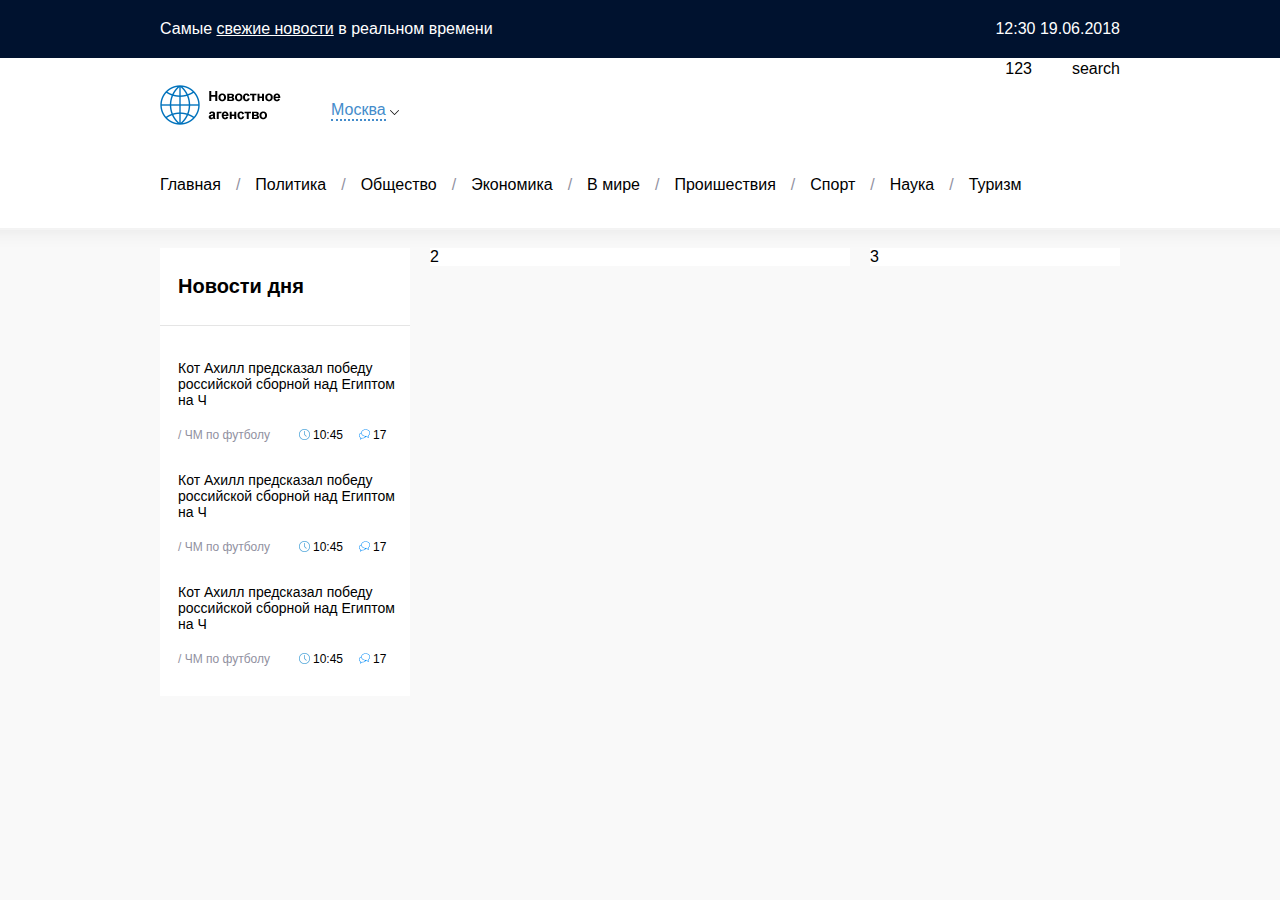
==== tml/final/index.html @ 0a97fa7d "1" ====
<!DOCTYPE html>
<html lang="ru">

<head>
  <meta charset="UTF-8">
  <title>Новости</title>
</head>
<link rel="stylesheet" href="style.css">

<body>
  <header>
    <section id="top-bar">
      <div class="fixed-container">
        Самые <a href="#">свежие новости</a> в реальном времени
        <div id="datetime">
          12:30 19.06.2018
        </div>
      </div>
    </section>
    <section id="header">
      <div class="fixed-container">
        <div id="header-bottom">
          <div id="logo">
            <img src="img/logo.png" alt="logo">
          </div>
          <div id="city">
            <div id="city-text">
              <p>
                Москва
              </p>
            </div>
            <div id="city-arrow">
              <img src="img/down-arrow.png" alt="down" srcset="">
            </div>
          </div>
          <div id="search">
            search
          </div>
          <div id="weather">
            123
          </div>
        </div>
      </div>
    </section>
    <nav id="menu">
      <div class="fixed-container">
        <ul>
          <li><a href="#">Главная</a></li>
          <li><a href="#">Политика</a></li>
          <li><a href="#">Общество</a></li>
          <li><a href="#">Экономика</a></li>
          <li><a href="#">В мире</a></li>
          <li><a href="#">Проишествия</a></li>
          <li><a href="#">Спорт</a></li>
          <li><a href="#">Наука</a></li>
          <li><a href="#">Туризм</a></li>
        </ul>
      </div>
    </nav>
  </header>
  <main id="central-container">
    <div class="fixed-container">
      <section id="column-left">
        <h2>Новости дня</h2>
        <div id="news-item">
          <div id="news-item-text">
            Кот Ахилл предсказал победу российской сборной над Египтом на Ч
          </div>
          <div id="news-item-props">
            <a href="#">/ ЧМ по футболу</a>
            <div class="news-time">10:45</div>
            <div class="news-comments-count">17</div>
          </div>
        </div>
        <div id="news-item">
          <div id="news-item-text">
            Кот Ахилл предсказал победу российской сборной над Египтом на Ч
          </div>
          <div id="news-item-props">
            <a href="#">/ ЧМ по футболу</a>
            <div class="news-time">10:45</div>
            <div class="news-comments-count">17</div>
          </div>
        </div>
        <div id="news-item">
          <div id="news-item-text">
            Кот Ахилл предсказал победу российской сборной над Египтом на Ч
          </div>
          <div id="news-item-props">
            <a href="#">/ ЧМ по футболу</a>
            <div class="news-time">10:45</div>
            <div class="news-comments-count">17</div>
          </div>
        </div>
      </section>
      <section id="column-center">
        2
      </section>
      <section id="column-right">
        3
      </section>
    </div>
  </main>
  <footer id="footer">
  </footer>
</body>

</html>
---- tml/final/style.css ----
html, body {
  margin: 0;
  padding: 0;
  min-width: 1000px;
  font-family: Arial;
  background-color: #f9f9f9;
}

.fixed-container {
  width: 960px;
  margin: 0 auto;
  position: relative;
}

#top-bar {
  background-color: #00122f;
  color: white;
  padding: 20px 0;
  font-size: 16px;
}

#top-bar a {
  color: white;
}

#datetime {
  float: right;
}

#header {
  height: 100px;
  background-color: white;
  /* border: 1px solid black; */
}

#header-bottom {
  height: 80px;
  display: table-cell;
  vertical-align: middle;
  width: 960px;
  /* border: 1px solid black; */
}

#logo {
  margin-top: 25px;
  float: left;
}

#city {
  float: left;
  margin-top: 25px;
  margin-left: 50px;
  color: #448ccb;
}

#city-text {
  display: inline-block;
}

#city-text p {
  border-bottom: 2px dotted;
}

#city-arrow {
  display: inline-block;
}

#search {
  float: right;
}

#weather {
  float: right;
  margin-right: 40px;
}

#menu {
  height: 70px;
  background-color: white;
  /* border: 1px solid black; */
}

#menu ul {
  font-size: 0;
  padding: 18px 0;
  list-style: none;
}

#menu li {
  font-size: 16px;
  display: inline;
}

#menu li+li:before {
  padding: 0 15px;
  content: "/";
  color: #91919f;
}

#menu li a:link, a:visited {
  color: black;
  text-decoration: none;
}

#menu li a:hover {
  color: #91919f;
}

#central-container {
  padding-top: 20px;
  background-color: #f9f9f9;
  background-image: url('img/central-bg-top.png');
  background-repeat: repeat-x;
}

#central-container .fixed-container {
  overflow-y: hidden;
}

#column-left {
  background-color: #FFFFFF;
  width: 250px;
  float: left;
}

#news-item {
  padding-left: 18px;
  margin-bottom: 30px;
  font-size: 14px;
}

#news-item-text {
  margin-bottom: 20px;
}

#news-item-props {
  font-size: 12px;
  position: relative;
}

#news-item-props a {
  color: #91919f;
  text-decoration: none;
}

.news-time {
  position: absolute;
  top: 0;
  left: 120px;
  padding-left: 15px;
  background-image: url('img/icon-time.png');
  background-repeat: no-repeat;
}

.news-comments-count {
  position: absolute;
  top: 0;
  left: 180px;
  padding-left: 15px;
  background-image: url('img/icon-comments.png');
  background-repeat: no-repeat;
}

#column-left h2 {
  font-size: 20px;
  padding: 27px 0 27px 18px;
  margin: 0 0 34px;
  border-bottom: 1px solid #e5e5e5;
}

#column-center {
  background-color: #FFFFFF;
  width: 420px;
  float: left;
  margin-left: 20px;
}

#column-right {
  background-color: #FFFFFF;
  width: 250px;
  float: right;
}





/* #footer {
  background-color: #00122f;
  color:#fff;
  height: 250px;
}

#footer a {
  text-decoration: none;
  color: #fff;
} */
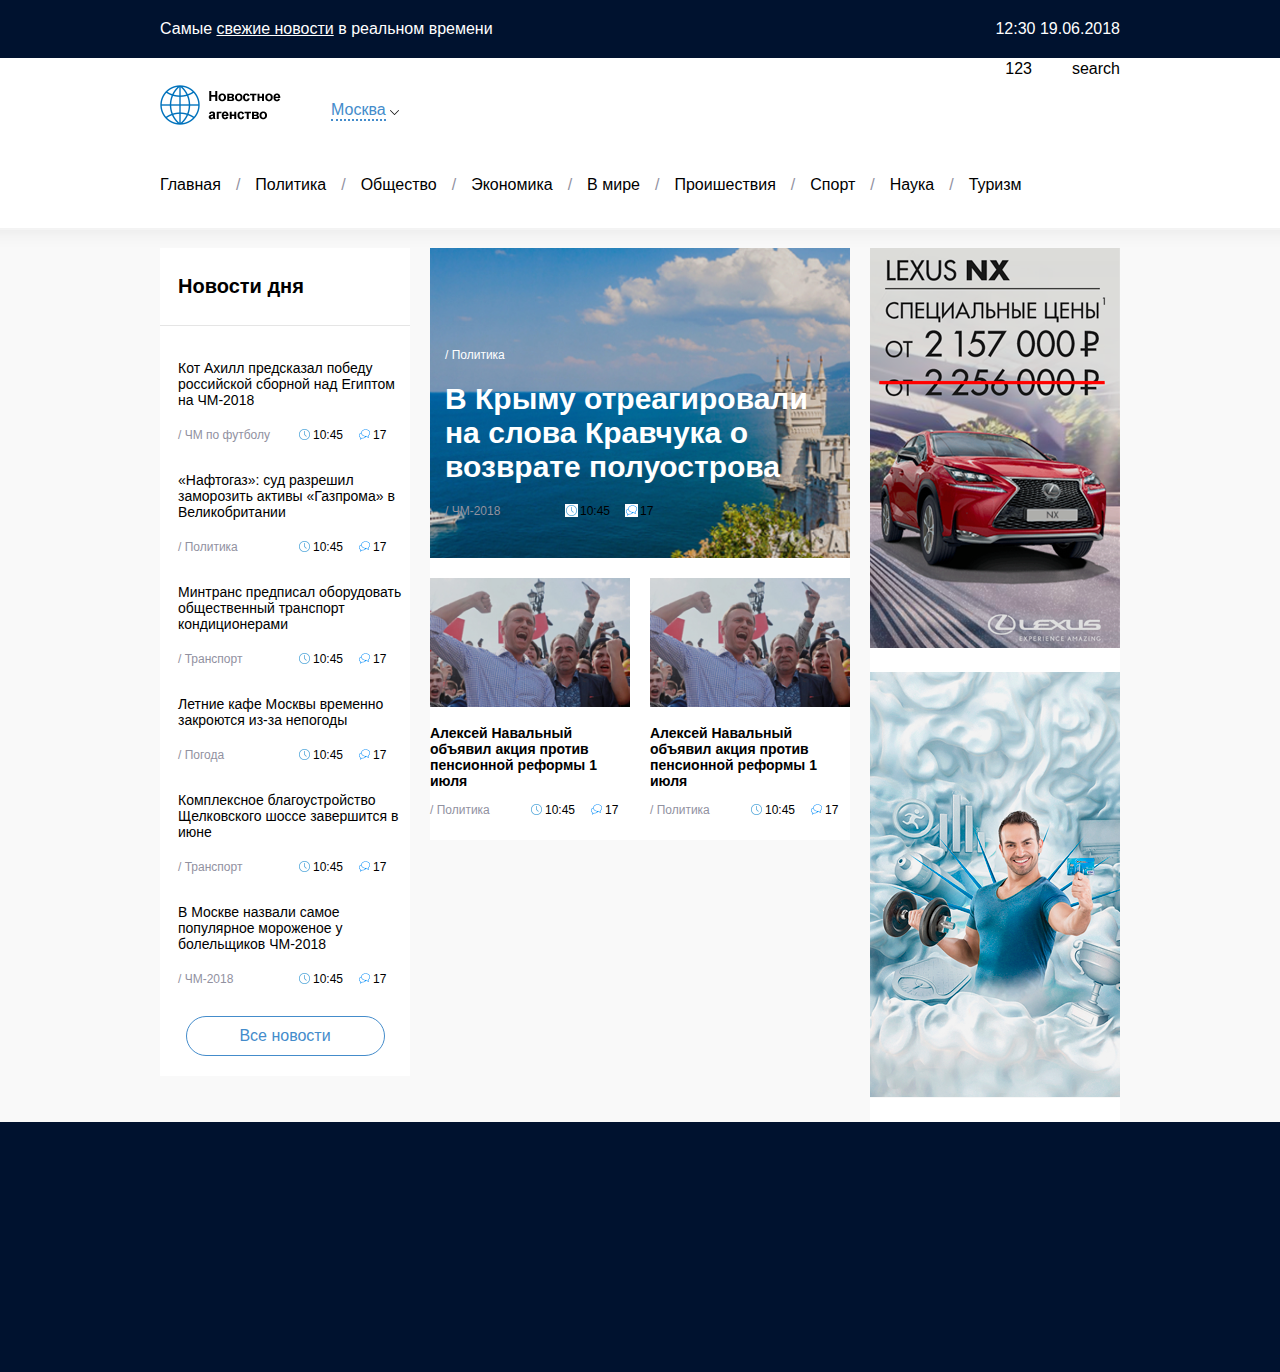
==== commit 4db3b2ee: "1" ====
--- a/tml/final/index.html
+++ b/tml/final/index.html
@@ -4,20 +4,20 @@
 <head>
   <meta charset="UTF-8">
   <title>Новости</title>
+  <link rel="stylesheet" href="style.css">
 </head>
-<link rel="stylesheet" href="style.css">
 
 <body>
   <header>
-    <section id="top-bar">
+    <div id="top-bar">
       <div class="fixed-container">
         Самые <a href="#">свежие новости</a> в реальном времени
         <div id="datetime">
           12:30 19.06.2018
         </div>
       </div>
-    </section>
-    <section id="header">
+    </div>
+    <div id="header">
       <div class="fixed-container">
         <div id="header-bottom">
           <div id="logo">
@@ -30,7 +30,7 @@
               </p>
             </div>
             <div id="city-arrow">
-              <img src="img/down-arrow.png" alt="down" srcset="">
+              <img src="img/down-arrow.png" alt="down">
             </div>
           </div>
           <div id="search">
@@ -41,7 +41,7 @@
           </div>
         </div>
       </div>
-    </section>
+    </div>
     <nav id="menu">
       <div class="fixed-container">
         <ul>
@@ -62,9 +62,9 @@
     <div class="fixed-container">
       <section id="column-left">
         <h2>Новости дня</h2>
-        <div id="news-item">
+        <div class="news-item">
           <div id="news-item-text">
-            Кот Ахилл предсказал победу российской сборной над Египтом на Ч
+            Кот Ахилл предсказал победу российской сборной над Египтом на ЧМ-2018
           </div>
           <div id="news-item-props">
             <a href="#">/ ЧМ по футболу</a>
@@ -72,36 +72,120 @@
             <div class="news-comments-count">17</div>
           </div>
         </div>
-        <div id="news-item">
+        <div class="news-item">
           <div id="news-item-text">
-            Кот Ахилл предсказал победу российской сборной над Египтом на Ч
+            «Нафтогаз»: суд разрешил заморозить активы «Газпрома» в Великобритании
           </div>
           <div id="news-item-props">
-            <a href="#">/ ЧМ по футболу</a>
+            <a href="#">/ Политика</a>
             <div class="news-time">10:45</div>
             <div class="news-comments-count">17</div>
           </div>
         </div>
-        <div id="news-item">
+        <div class="news-item">
           <div id="news-item-text">
-            Кот Ахилл предсказал победу российской сборной над Египтом на Ч
+            Минтранс предписал оборудовать общественный транспорт кондиционерами
           </div>
           <div id="news-item-props">
-            <a href="#">/ ЧМ по футболу</a>
+            <a href="#">/ Транспорт</a>
             <div class="news-time">10:45</div>
             <div class="news-comments-count">17</div>
           </div>
         </div>
+        <div class="news-item">
+          <div id="news-item-text">
+            Летние кафе Москвы временно закроются из-за непогоды
+          </div>
+          <div id="news-item-props">
+            <a href="#">/ Погода</a>
+            <div class="news-time">10:45</div>
+            <div class="news-comments-count">17</div>
+          </div>
+        </div>
+        <div class="news-item">
+          <div id="news-item-text">
+            Комплексное благоустройство Щелковского шоссе завершится в июне
+          </div>
+          <div id="news-item-props">
+            <a href="#">/ Транспорт</a>
+            <div class="news-time">10:45</div>
+            <div class="news-comments-count">17</div>
+          </div>
+        </div>
+        <div class="news-item">
+          <div id="news-item-text">
+            В Москве назвали самое популярное мороженое у болельщиков ЧМ-2018
+          </div>
+          <div id="news-item-props">
+            <a href="#">/ ЧМ-2018</a>
+            <div class="news-time">10:45</div>
+            <div class="news-comments-count">17</div>
+          </div>
+        </div>
+        <div class="all-new">
+          <p>Все новости</p>
+        </div>
       </section>
       <section id="column-center">
-        2
-      </section>
-      <section id="column-right">
-        3
-      </section>
+        <div class="center-top">
+          <p>/ Политика</p>
+          <h1>В Крыму отреагировали на слова Кравчука о возврате полуострова</h1>
+          <div id="news-item-props" class="center-top-bot">
+            <a href="#">/ ЧМ-2018</a>
+            <div class="news-time">10:45</div>
+            <div class="news-comments-count">17</div>
+          </div>
+        </div>
+        <div class="center-mid">
+          <div class="center-mid-left">
+            <img src="img/Layer2.jpg" alt="">
+            <p><strong>Алексей Навальный объявил акция против пенсионной реформы 1 июля</strong></p>
+            <div id="news-item-props">
+              <a href="#">/ Политика</a>
+              <div class="center-mid-news-time">10:45</div>
+              <div class="center-mid-comments-count">17</div>
+            </div>
+          </div>
+          <div class="center-mid-right">
+            <img src="img/Layer2.jpg" alt="">
+            <p><strong>Алексей Навальный объявил акция против пенсионной реформы 1 июля</strong></p>
+            <div id="news-item-props">
+              <a href="#">/ Политика</a>
+              <div class="center-mid-news-time">10:45</div>
+              <div class="center-mid-comments-count">17</div>
+            </div>
+          </div>
+        </div>
+        <!-- <div class="center-mid-bot">
+          <div class="center-mid-left">
+            <img src="img/Layer2.jpg" alt="">
+            <p><strong>Алексей Навальный объявил акция против пенсионной реформы 1 июля</strong></p>
+            <div id="news-item-props">
+              <a href="#">/ Политика</a>
+              <div class="center-mid-news-time">10:45</div>
+              <div class="center-mid-comments-count">17</div>
+            </div>
+          </div>
+          <div class="center-mid-right">
+            <img src="img/Layer2.jpg" alt="">
+            <p><strong>Алексей Навальный объявил акция против пенсионной реформы 1 июля</strong></p>
+            <div id="news-item-props">
+              <a href="#">/ Политика</a>
+              <div class="center-mid-news-time">10:45</div>
+              <div class="center-mid-comments-count">17</div>
+            </div>
+          </div> --> 
+    </section>
+    <section id="column-right">
+      <img src="img/banner-1.png">
+      <img src="img/banner-2.png">
+    </section>
     </div>
   </main>
-  <footer id="footer">
+  <footer id="footer-t">
+    <div id="footer-main">
+
+    </div>
   </footer>
 </body>
 
--- a/tml/final/style.css
+++ b/tml/final/style.css
@@ -1,4 +1,5 @@
-html, body {
+html,
+body {
   margin: 0;
   padding: 0;
   min-width: 1000px;
@@ -97,7 +98,8 @@
   color: #91919f;
 }
 
-#menu li a:link, a:visited {
+#menu li a:link,
+a:visited {
   color: black;
   text-decoration: none;
 }
@@ -118,12 +120,12 @@
 }
 
 #column-left {
-  background-color: #FFFFFF;
+  background-color: white;
   width: 250px;
   float: left;
 }
 
-#news-item {
+.news-item {
   padding-left: 18px;
   margin-bottom: 30px;
   font-size: 14px;
@@ -159,6 +161,18 @@
   padding-left: 15px;
   background-image: url('img/icon-comments.png');
   background-repeat: no-repeat;
+}
+
+.all-new p {
+  color: #448ccb;
+  border: 1px solid #448ccb;
+  border-radius: 50px;
+  width: 177px;
+  text-align: center;
+  padding: 10px;
+  margin-left: auto;
+  margin-right: auto;
+  margin-bottom: 20px;
 }
 
 #column-left h2 {
@@ -169,29 +183,119 @@
 }
 
 #column-center {
-  background-color: #FFFFFF;
+  background-color: white;
   width: 420px;
   float: left;
   margin-left: 20px;
 }
 
+.center-top {
+  background-image: url('img/Layer1.jpg');
+  background-size: cover;
+  padding-left: 15px;
+}
+
+.center-top p {
+  font-size: 12px;
+  color: white;
+  padding-top: 100px;
+  margin: 0;
+}
+
+.center-top h1 {
+  font-size: 30px;
+  font-weight: 700;
+  color: white;
+}
+
+.center-top-bot {
+  padding-bottom: 40px;
+}
+
+.center-mid {
+  margin-top: 20px;
+  height: 262px;
+}
+
+.center-mid p {
+  font-size: 14px;
+  font-weight: 700;
+}
+
+.center-mid-left {
+  float: left;
+  width: 200px;
+}
+
+.center-mid-left img {
+  width: 200px;
+}
+
+.center-mid-right {
+  float: left;
+  width: 200px;
+  margin-left: 15px;
+}
+
+.center-mid-right img {
+  width: 200px;
+}
+
+.center-mid-bot {
+  padding-bottom: 40px;
+}
+
+.center-mid-news-time {
+  position: absolute;
+  top: 0;
+  left: 100px;
+  padding-left: 15px;
+  background-image: url(img/icon-time.png);
+  background-repeat: no-repeat;
+}
+
+.center-mid-comments-count {
+  position: absolute;
+  top: 0;
+  left: 160px;
+  padding-left: 15px;
+  background-image: url(img/icon-comments.png);
+  background-repeat: no-repeat;
+}
+
+.center-mid-right {
+  float: left;
+  width: 200px;
+  margin-left: 20px;
+}
+
+
+
 #column-right {
-  background-color: #FFFFFF;
+  background-color: white;
   width: 250px;
   float: right;
 }
 
-
-
-
-
-/* #footer {
+#column-right img {
+  margin-bottom: 20px;
+}
+
+
+#footer-t {
   background-color: #00122f;
-  color:#fff;
+  color: #fff;
   height: 250px;
 }
 
 #footer a {
   text-decoration: none;
   color: #fff;
-} */+}
+
+#footer-main {
+  width: 960px;
+  margin: 0 auto;
+  padding-top: 40px;
+  position: relative;
+}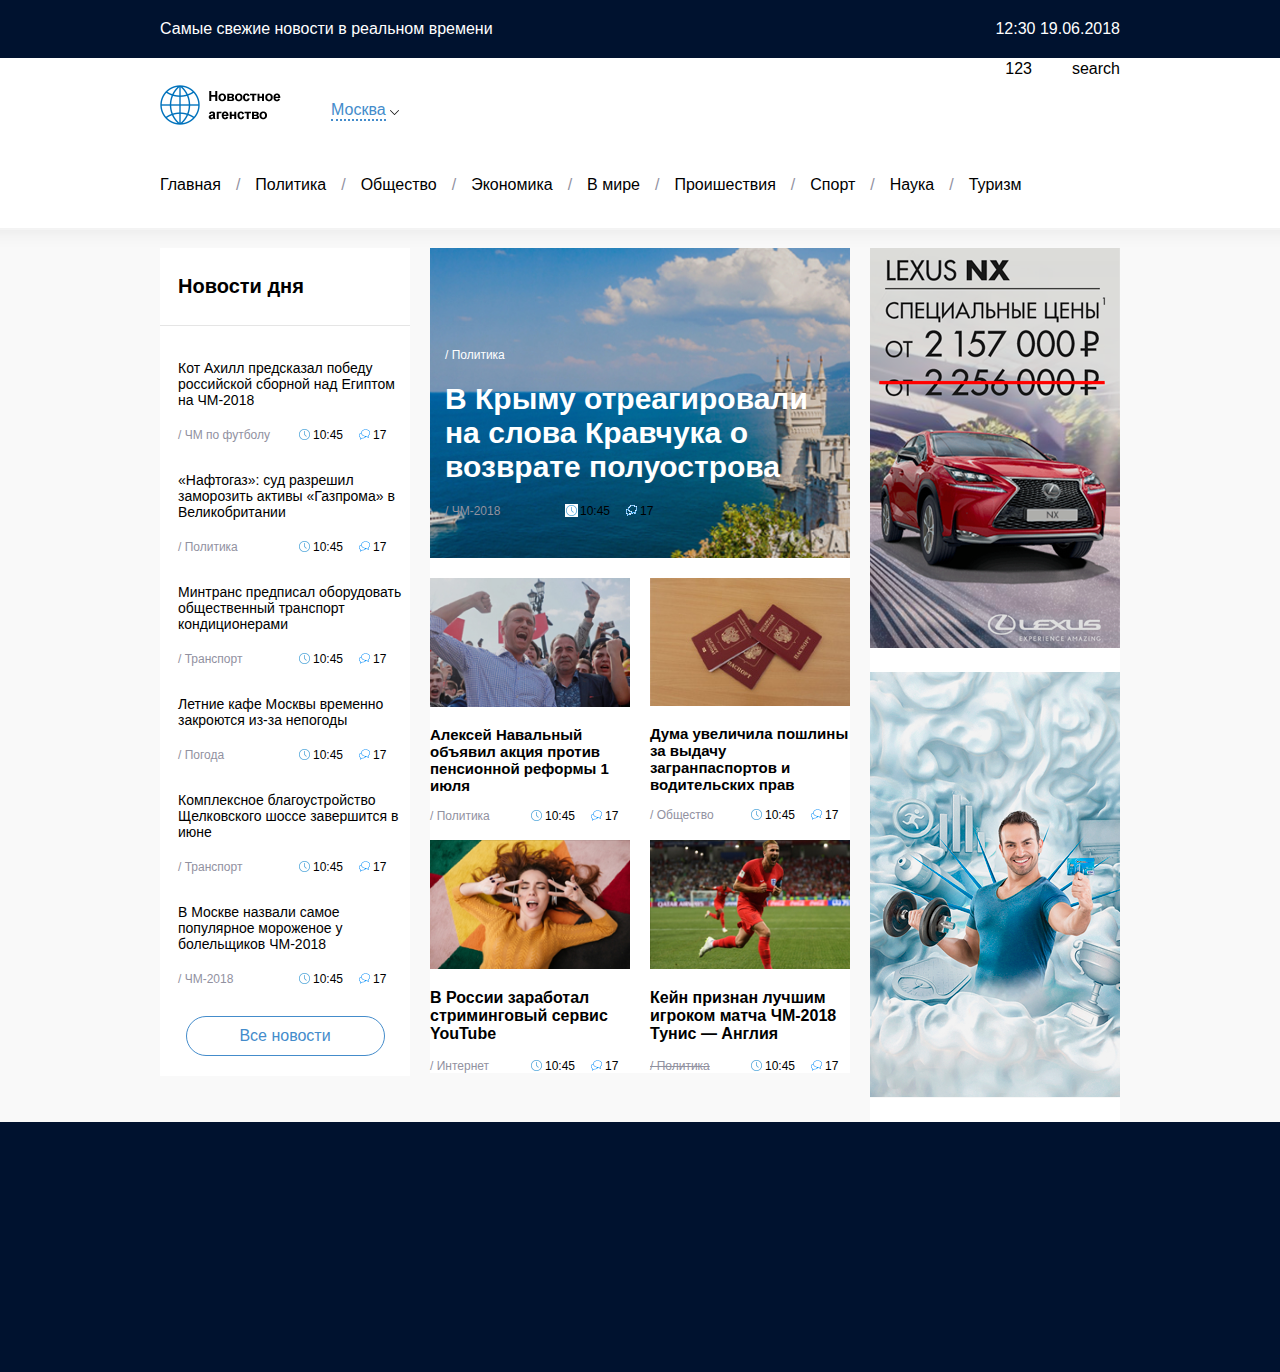
==== commit 92522e4b: "1" ====
--- a/tml/final/index.html
+++ b/tml/final/index.html
@@ -9,34 +9,34 @@
 
 <body>
   <header>
-    <div id="top-bar">
+    <div class="top-bar">
       <div class="fixed-container">
         Самые <a href="#">свежие новости</a> в реальном времени
-        <div id="datetime">
+        <div class="datetime">
           12:30 19.06.2018
         </div>
       </div>
     </div>
-    <div id="header">
+    <div class="header">
       <div class="fixed-container">
-        <div id="header-bottom">
-          <div id="logo">
+        <div class="header-bottom">
+          <div class="logo">
             <img src="img/logo.png" alt="logo">
           </div>
-          <div id="city">
-            <div id="city-text">
+          <div class="city">
+            <div class="city-text">
               <p>
                 Москва
               </p>
             </div>
-            <div id="city-arrow">
+            <div class="city-arrow">
               <img src="img/down-arrow.png" alt="down">
             </div>
           </div>
-          <div id="search">
+          <div class="search">
             search
           </div>
-          <div id="weather">
+          <div class="weather">
             123
           </div>
         </div>
@@ -147,39 +147,39 @@
             </div>
           </div>
           <div class="center-mid-right">
-            <img src="img/Layer2.jpg" alt="">
-            <p><strong>Алексей Навальный объявил акция против пенсионной реформы 1 июля</strong></p>
+            <img src="img/Layer3-1.jpg" alt="">
+            <p><strong>Дума увеличила пошлины за выдачу загранпаспортов и водительских прав</strong></p>
             <div id="news-item-props">
-              <a href="#">/ Политика</a>
+              <a href="#">/ Общество</a>
               <div class="center-mid-news-time">10:45</div>
               <div class="center-mid-comments-count">17</div>
             </div>
           </div>
         </div>
-        <!-- <div class="center-mid-bot">
+        <div class="center-mid-bot">
           <div class="center-mid-left">
-            <img src="img/Layer2.jpg" alt="">
-            <p><strong>Алексей Навальный объявил акция против пенсионной реформы 1 июля</strong></p>
+            <img src="img/Layer4.jpg" alt="">
+            <p><strong>В России заработал стриминговый сервис YouTube</strong></p>
             <div id="news-item-props">
-              <a href="#">/ Политика</a>
+              <a href="#">/ Интернет</a>
               <div class="center-mid-news-time">10:45</div>
               <div class="center-mid-comments-count">17</div>
             </div>
           </div>
           <div class="center-mid-right">
-            <img src="img/Layer2.jpg" alt="">
-            <p><strong>Алексей Навальный объявил акция против пенсионной реформы 1 июля</strong></p>
+            <img src="img/Layer5.jpg" alt="">
+            <p><strong>Кейн признан лучшим игроком матча ЧМ-2018 Тунис — Англия</strong></p>
             <div id="news-item-props">
-              <a href="#">/ Политика</a>
+              <a href="#"><s>/ Политика</s></a>
               <div class="center-mid-news-time">10:45</div>
               <div class="center-mid-comments-count">17</div>
             </div>
-          </div> --> 
-    </section>
-    <section id="column-right">
-      <img src="img/banner-1.png">
-      <img src="img/banner-2.png">
-    </section>
+          </div>
+      </section>
+      <section id="column-right">
+        <img src="img/banner-1.png">
+        <img src="img/banner-2.png">
+      </section>
     </div>
   </main>
   <footer id="footer-t">
--- a/tml/final/style.css
+++ b/tml/final/style.css
@@ -13,28 +13,29 @@
   position: relative;
 }
 
-#top-bar {
+.top-bar {
   background-color: #00122f;
   color: white;
   padding: 20px 0;
   font-size: 16px;
 }
 
-#top-bar a {
+.top-bar a {
+  text-decoration: none;
   color: white;
 }
 
-#datetime {
+.datetime {
   float: right;
 }
 
-#header {
+.header {
   height: 100px;
   background-color: white;
   /* border: 1px solid black; */
 }
 
-#header-bottom {
+.header-bottom {
   height: 80px;
   display: table-cell;
   vertical-align: middle;
@@ -42,35 +43,35 @@
   /* border: 1px solid black; */
 }
 
-#logo {
+.logo {
   margin-top: 25px;
   float: left;
 }
 
-#city {
+.city {
   float: left;
   margin-top: 25px;
   margin-left: 50px;
   color: #448ccb;
 }
 
-#city-text {
+.city-text {
   display: inline-block;
 }
 
-#city-text p {
+.city-text p {
   border-bottom: 2px dotted;
 }
 
-#city-arrow {
+.city-arrow {
   display: inline-block;
 }
 
-#search {
+.search {
   float: right;
 }
 
-#weather {
+.weather {
   float: right;
   margin-right: 40px;
 }
@@ -159,7 +160,7 @@
   top: 0;
   left: 180px;
   padding-left: 15px;
-  background-image: url('img/icon-comments.png');
+  background-image: url('img/icon-comments2.png');
   background-repeat: no-repeat;
 }
 
@@ -218,7 +219,7 @@
 }
 
 .center-mid p {
-  font-size: 14px;
+  font-size: 15px;
   font-weight: 700;
 }
 
@@ -259,7 +260,7 @@
   top: 0;
   left: 160px;
   padding-left: 15px;
-  background-image: url(img/icon-comments.png);
+  background-image: url(img/icon-comments2.png);
   background-repeat: no-repeat;
 }
 
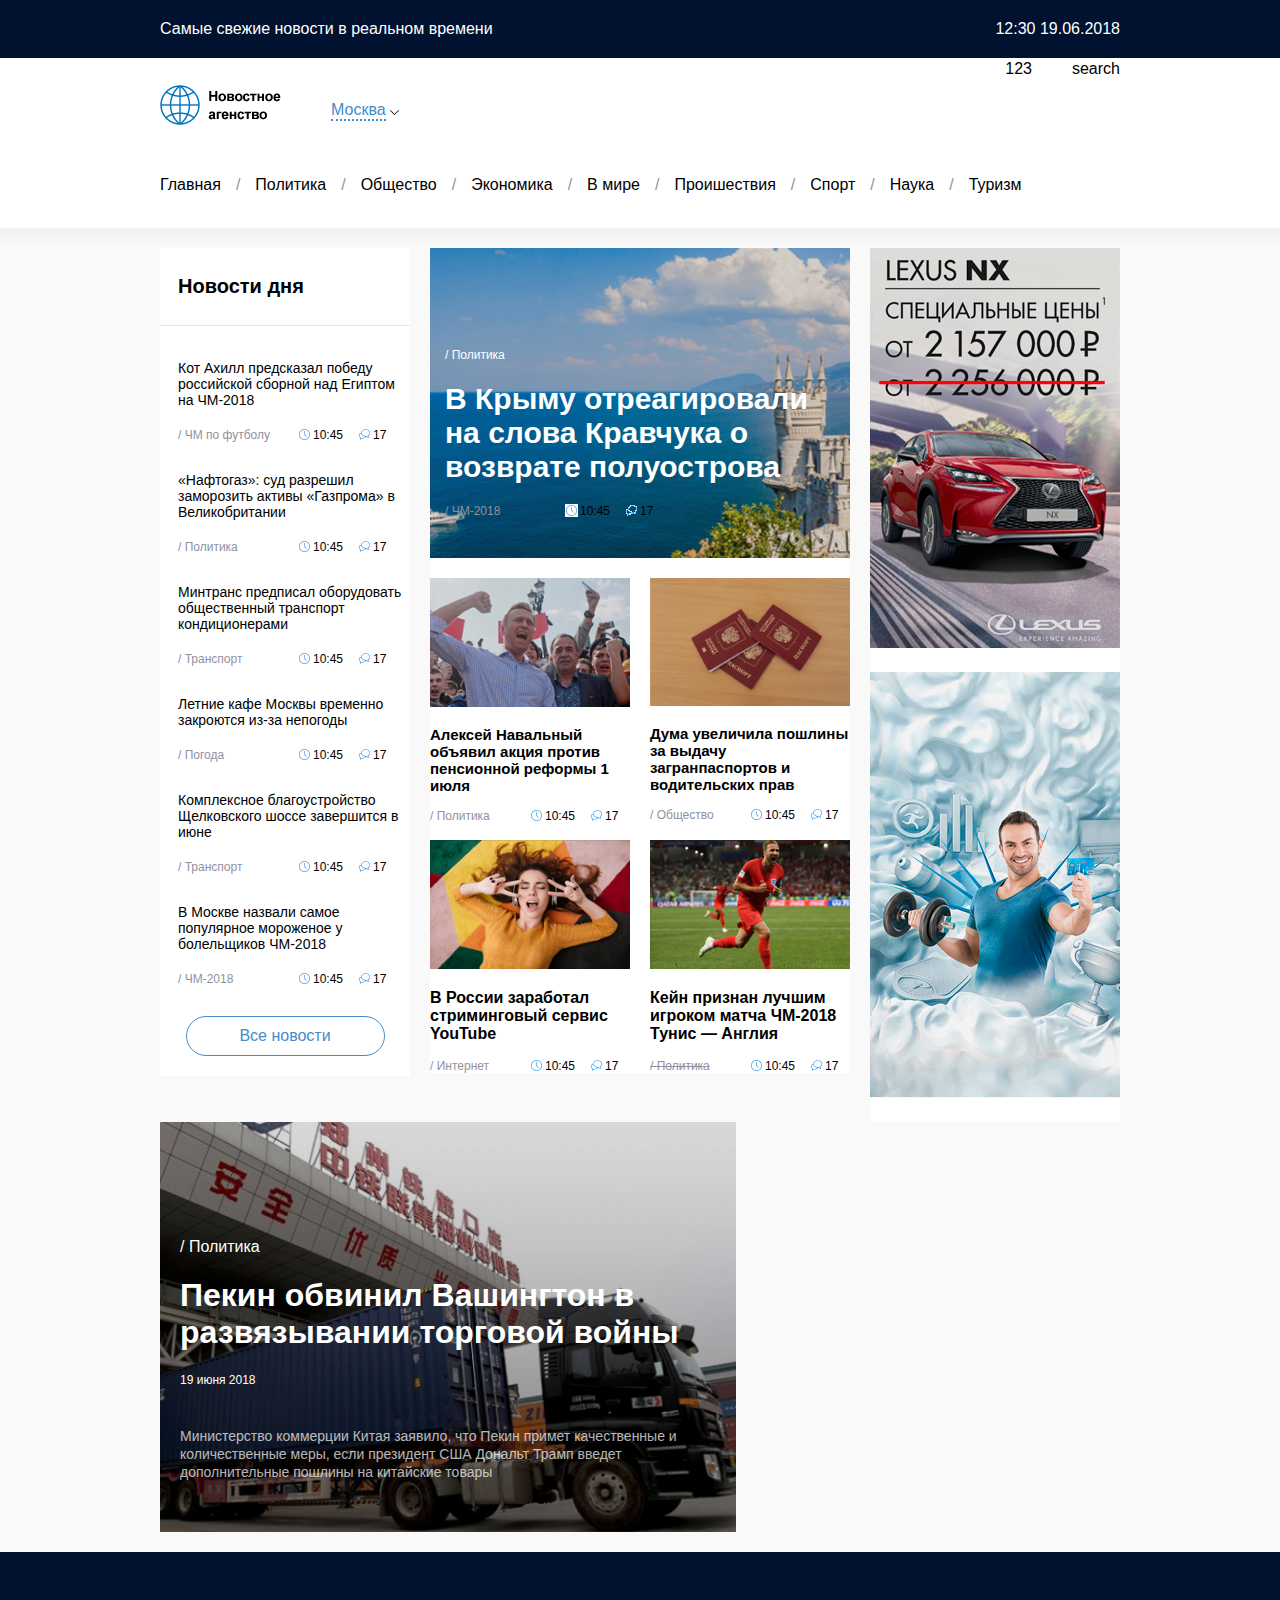
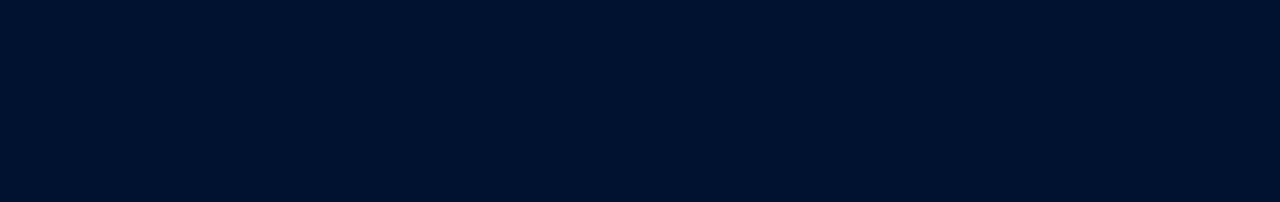
==== commit 5299daa5: "1" ====
--- a/tml/final/index.html
+++ b/tml/final/index.html
@@ -181,6 +181,23 @@
         <img src="img/banner-2.png">
       </section>
     </div>
+    <div class="fixed-container">
+      <section class="row-column">
+        <div class="row-column-left">
+          <div class="row-column-left-footer">
+            <p>/ Политика</p>
+            <h1>Пекин обвинил Вашингтон в развязывании торговой войны</h1>
+            <div id="news-item-props" class="center-top-bot">
+              19 июня 2018
+            </div>
+            <small>Министерство коммерции Китая заявило, что Пекин примет качественные и количественные меры, если
+              президент США Дональт Трамп введет дополнительные пошлины на китайские товары
+            </small>
+          </div>
+          <div class="row-column-right">
+          </div>
+      </section>
+    </div>
   </main>
   <footer id="footer-t">
     <div id="footer-main">
--- a/tml/final/style.css
+++ b/tml/final/style.css
@@ -282,6 +282,41 @@
   margin-bottom: 20px;
 }
 
+.row-column {
+  height: 410px;
+  margin-bottom: 20px;
+}
+
+.row-column-left {
+   background-image: url(img/car.jpg);
+   background-size: cover;
+   width: 60%;
+   float: left;
+   height: 410px;
+}
+
+.row-column-left-footer {
+   padding-left: 20px;
+   padding-right: 10px;
+   color: white;
+}
+
+.row-column-left-footer p {
+  padding-top: 100px;
+}
+
+.row-column-left-footer small {
+  font-size: 14px;
+  padding-bottom: 50px;
+  opacity: 0.7;
+}
+
+
+.row-column-right {
+   padding-left: 20px;
+   padding-right: 10px;
+   color: white;
+}
 
 #footer-t {
   background-color: #00122f;
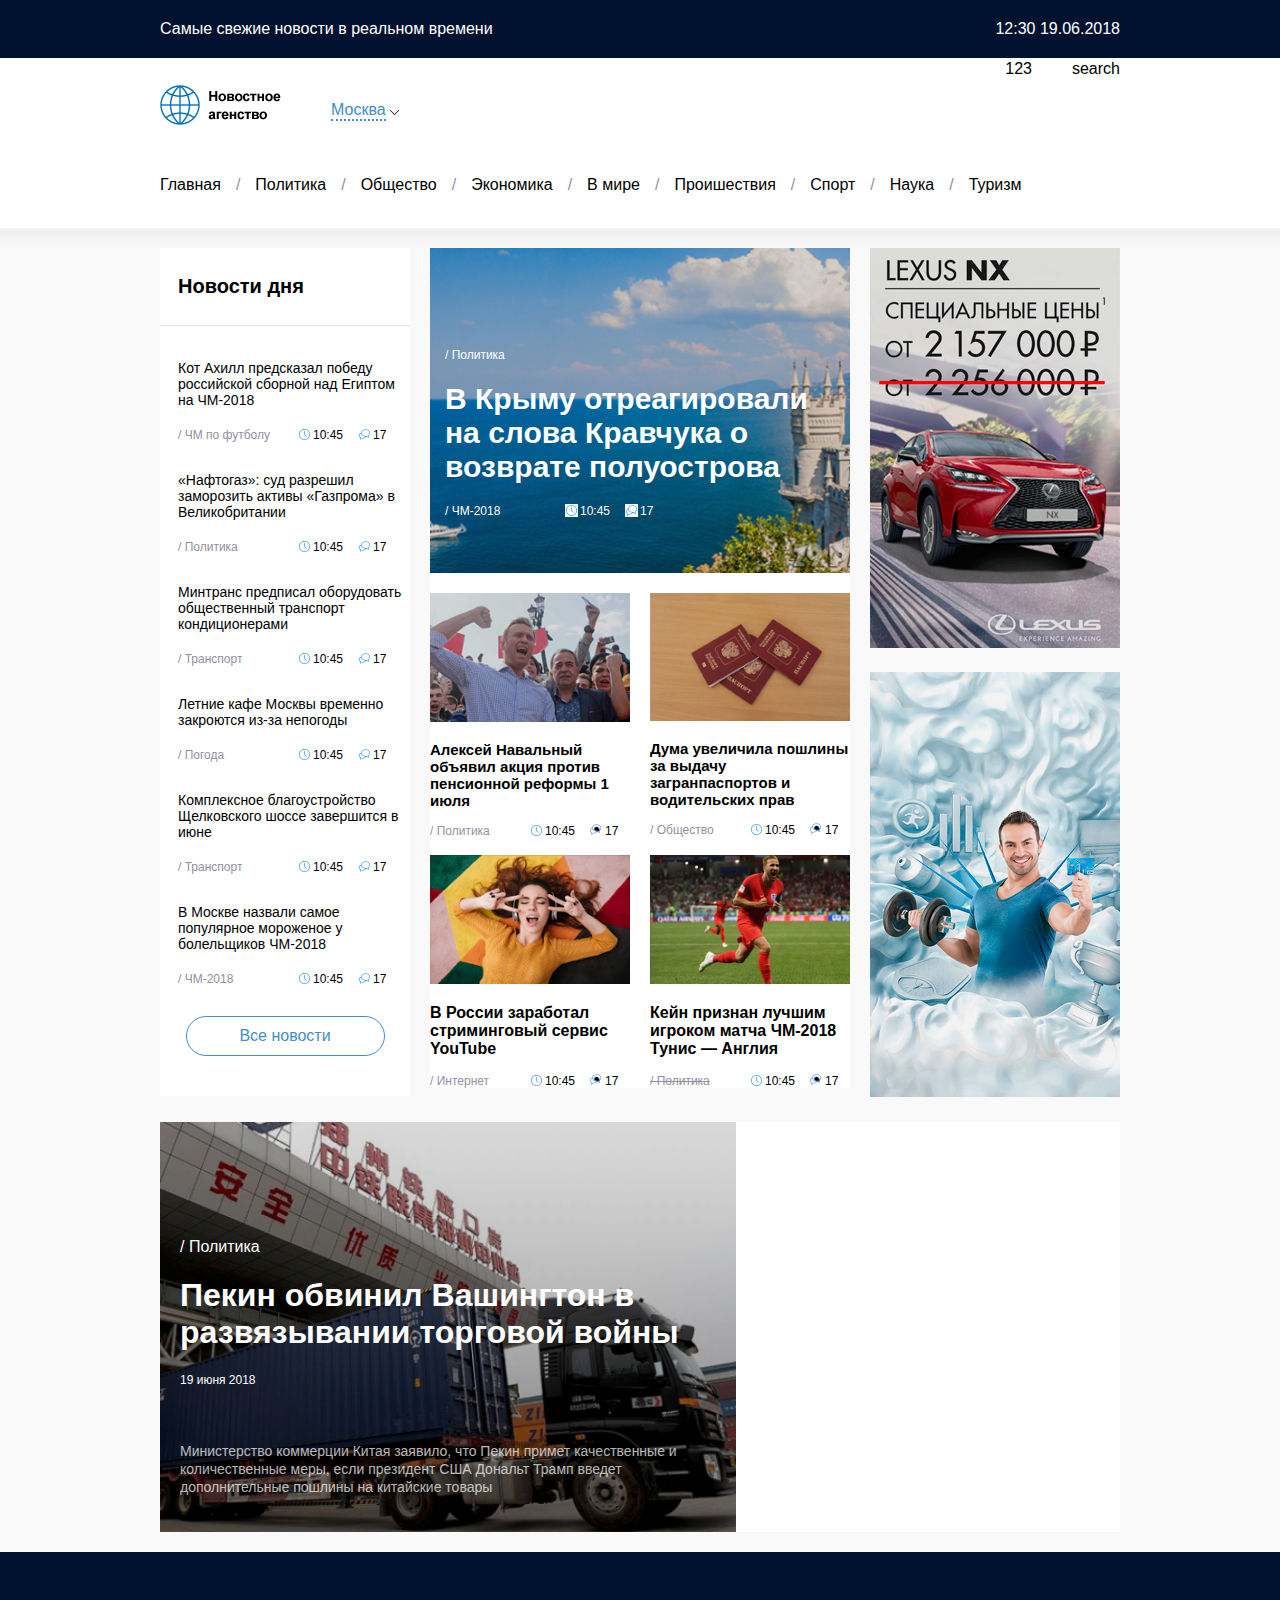
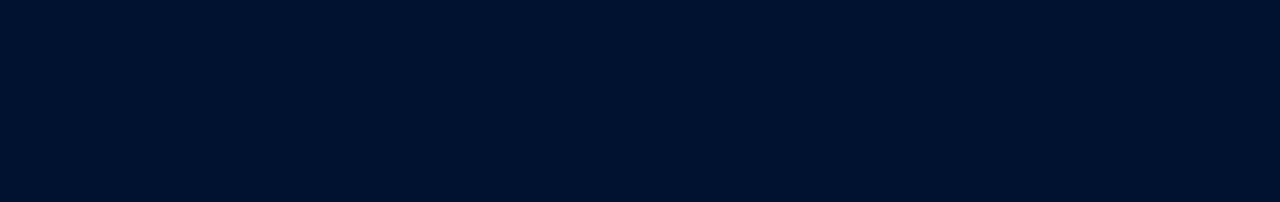
==== commit 41ba0495: "1" ====
--- a/tml/final/index.html
+++ b/tml/final/index.html
@@ -123,7 +123,9 @@
           </div>
         </div>
         <div class="all-new">
-          <p>Все новости</p>
+          <a href="#">
+            <p>Все новости</p>
+          </a>
         </div>
       </section>
       <section id="column-center">
@@ -131,9 +133,9 @@
           <p>/ Политика</p>
           <h1>В Крыму отреагировали на слова Кравчука о возврате полуострова</h1>
           <div id="news-item-props" class="center-top-bot">
-            <a href="#">/ ЧМ-2018</a>
-            <div class="news-time">10:45</div>
-            <div class="news-comments-count">17</div>
+            <a href="#" style="color: white">/ ЧМ-2018</a>
+            <div class="news-time" style="color: white">10:45</div>
+            <div class="news-comments-count" style="color: white">17</div>
           </div>
         </div>
         <div class="center-mid">
@@ -176,7 +178,7 @@
             </div>
           </div>
       </section>
-      <section id="column-right">
+      <section class="column-right">
         <img src="img/banner-1.png">
         <img src="img/banner-2.png">
       </section>
@@ -194,9 +196,12 @@
               президент США Дональт Трамп введет дополнительные пошлины на китайские товары
             </small>
           </div>
-          <div class="row-column-right">
-          </div>
-      </section>
+        </div>
+        <div class="row-column-right">
+
+        </div>
+      </section>
+
     </div>
   </main>
   <footer id="footer-t">
--- a/tml/final/style.css
+++ b/tml/final/style.css
@@ -146,6 +146,10 @@
   text-decoration: none;
 }
 
+#all-white {
+  color: white;
+}
+
 .news-time {
   position: absolute;
   top: 0;
@@ -160,8 +164,12 @@
   top: 0;
   left: 180px;
   padding-left: 15px;
-  background-image: url('img/icon-comments2.png');
+  background-image: url('img/icon-comments.png');
   background-repeat: no-repeat;
+}
+
+.all-new a {
+  text-decoration: none;
 }
 
 .all-new p {
@@ -173,7 +181,7 @@
   padding: 10px;
   margin-left: auto;
   margin-right: auto;
-  margin-bottom: 20px;
+  margin-bottom: 40px;
 }
 
 #column-left h2 {
@@ -210,7 +218,7 @@
 }
 
 .center-top-bot {
-  padding-bottom: 40px;
+  padding-bottom: 55px;
 }
 
 .center-mid {
@@ -272,13 +280,12 @@
 
 
 
-#column-right {
-  background-color: white;
+.column-right {
   width: 250px;
   float: right;
 }
 
-#column-right img {
+.column-right img {
   margin-bottom: 20px;
 }
 
@@ -288,17 +295,17 @@
 }
 
 .row-column-left {
-   background-image: url(img/car.jpg);
-   background-size: cover;
-   width: 60%;
-   float: left;
-   height: 410px;
+  background-image: url(img/car.jpg);
+  background-size: cover;
+  width: 60%;
+  float: left;
+  height: 410px;
 }
 
 .row-column-left-footer {
-   padding-left: 20px;
-   padding-right: 10px;
-   color: white;
+  padding-left: 20px;
+  padding-right: 10px;
+  color: white;
 }
 
 .row-column-left-footer p {
@@ -311,11 +318,11 @@
   opacity: 0.7;
 }
 
-
 .row-column-right {
-   padding-left: 20px;
-   padding-right: 10px;
-   color: white;
+  width: 40%;
+  float: left;
+  background: white;
+  height: 410px;
 }
 
 #footer-t {
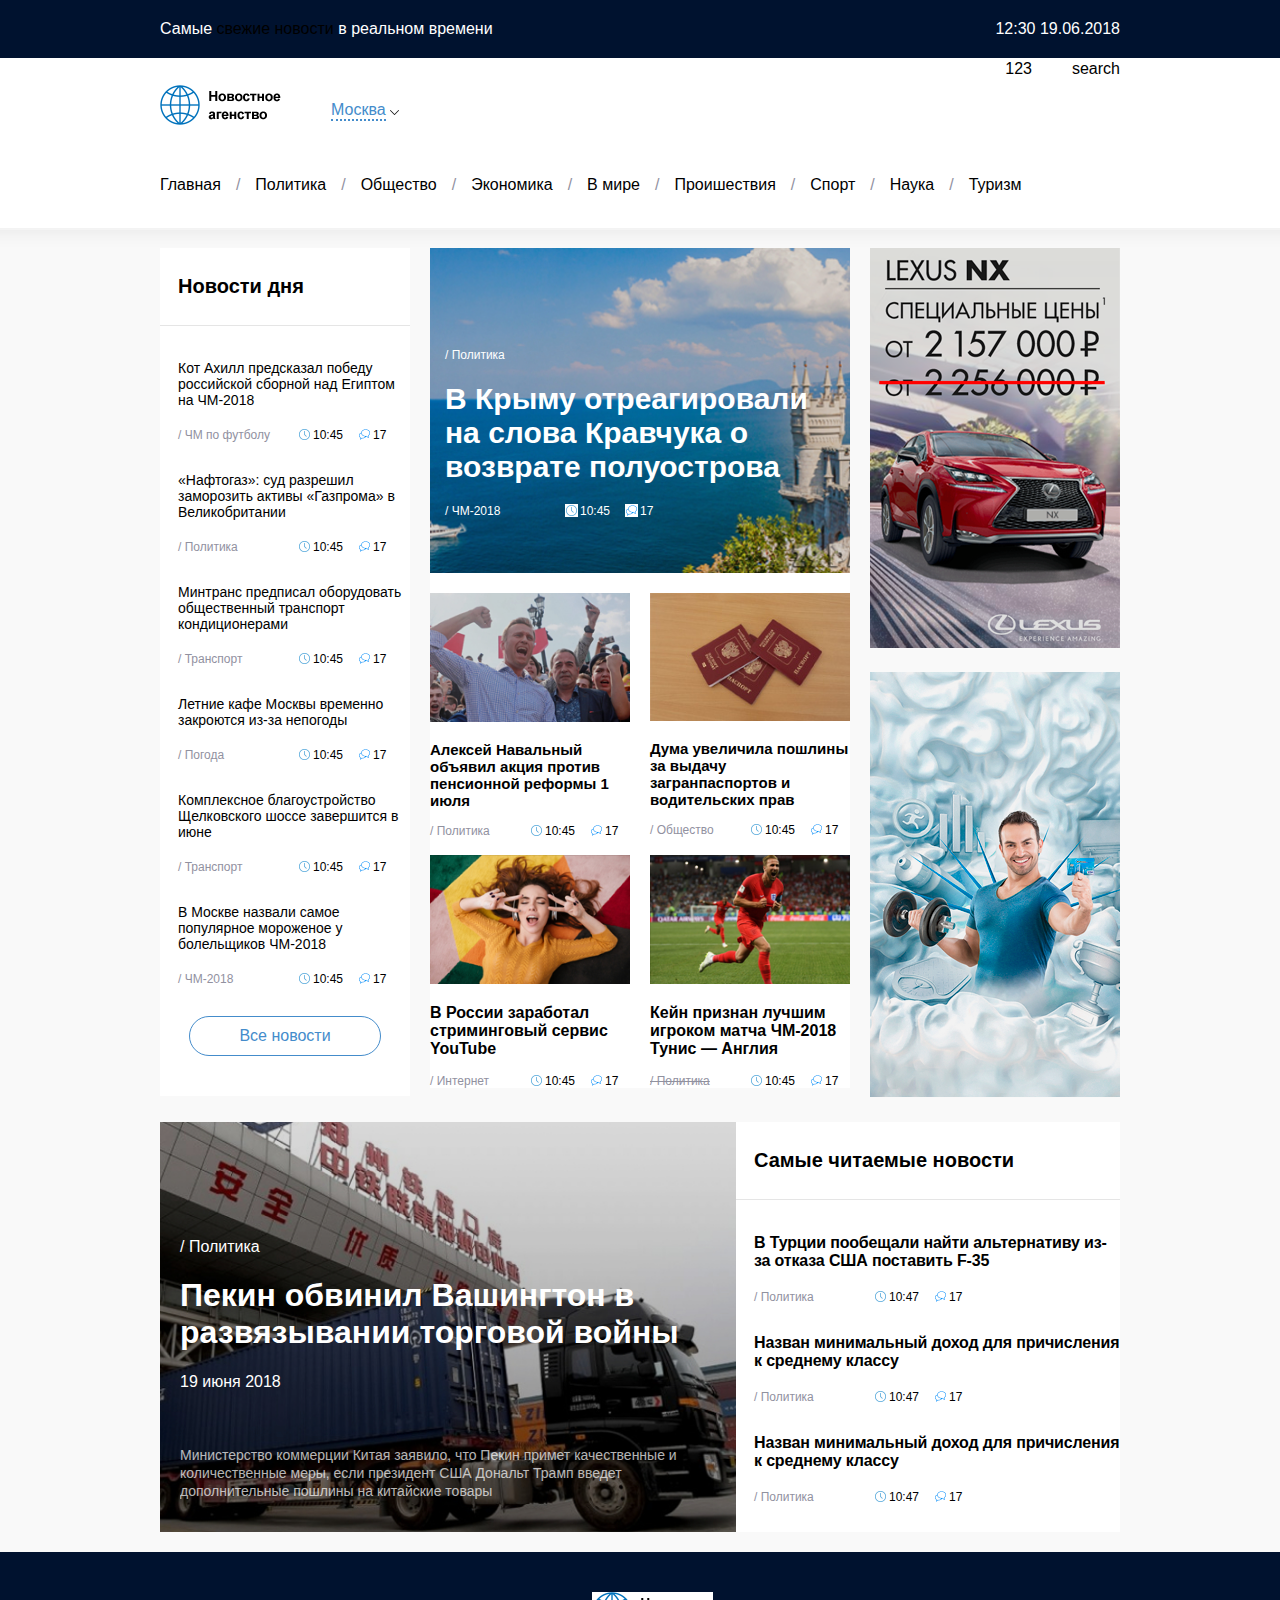
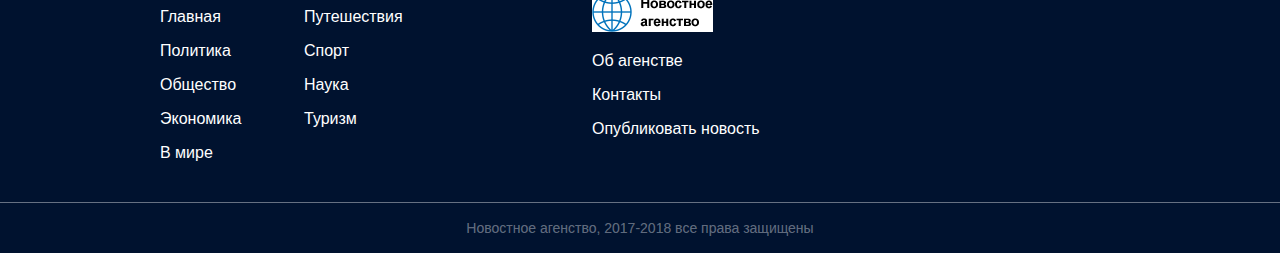
==== commit 8b660dff: "1" ====
--- a/tml/final/index.html
+++ b/tml/final/index.html
@@ -42,7 +42,7 @@
         </div>
       </div>
     </div>
-    <nav id="menu">
+    <nav class="menu">
       <div class="fixed-container">
         <ul>
           <li><a href="#">Главная</a></li>
@@ -63,60 +63,60 @@
       <section id="column-left">
         <h2>Новости дня</h2>
         <div class="news-item">
-          <div id="news-item-text">
+          <div class="news-item-text">
             Кот Ахилл предсказал победу российской сборной над Египтом на ЧМ-2018
           </div>
-          <div id="news-item-props">
+          <div class="news-item-props">
             <a href="#">/ ЧМ по футболу</a>
             <div class="news-time">10:45</div>
             <div class="news-comments-count">17</div>
           </div>
         </div>
         <div class="news-item">
-          <div id="news-item-text">
+          <div class="news-item-text">
             «Нафтогаз»: суд разрешил заморозить активы «Газпрома» в Великобритании
           </div>
-          <div id="news-item-props">
+          <div class="news-item-props">
             <a href="#">/ Политика</a>
             <div class="news-time">10:45</div>
             <div class="news-comments-count">17</div>
           </div>
         </div>
         <div class="news-item">
-          <div id="news-item-text">
+          <div class="news-item-text">
             Минтранс предписал оборудовать общественный транспорт кондиционерами
           </div>
-          <div id="news-item-props">
+          <div class="news-item-props">
             <a href="#">/ Транспорт</a>
             <div class="news-time">10:45</div>
             <div class="news-comments-count">17</div>
           </div>
         </div>
         <div class="news-item">
-          <div id="news-item-text">
+          <div class="news-item-text">
             Летние кафе Москвы временно закроются из-за непогоды
           </div>
-          <div id="news-item-props">
+          <div class="news-item-props">
             <a href="#">/ Погода</a>
             <div class="news-time">10:45</div>
             <div class="news-comments-count">17</div>
           </div>
         </div>
         <div class="news-item">
-          <div id="news-item-text">
+          <div class="news-item-text">
             Комплексное благоустройство Щелковского шоссе завершится в июне
           </div>
-          <div id="news-item-props">
+          <div class="news-item-props">
             <a href="#">/ Транспорт</a>
             <div class="news-time">10:45</div>
             <div class="news-comments-count">17</div>
           </div>
         </div>
         <div class="news-item">
-          <div id="news-item-text">
+          <div class="news-item-text">
             В Москве назвали самое популярное мороженое у болельщиков ЧМ-2018
           </div>
-          <div id="news-item-props">
+          <div class="news-item-props">
             <a href="#">/ ЧМ-2018</a>
             <div class="news-time">10:45</div>
             <div class="news-comments-count">17</div>
@@ -132,7 +132,7 @@
         <div class="center-top">
           <p>/ Политика</p>
           <h1>В Крыму отреагировали на слова Кравчука о возврате полуострова</h1>
-          <div id="news-item-props" class="center-top-bot">
+          <div class="news-item-props center-top-bot">
             <a href="#" style="color: white">/ ЧМ-2018</a>
             <div class="news-time" style="color: white">10:45</div>
             <div class="news-comments-count" style="color: white">17</div>
@@ -142,7 +142,7 @@
           <div class="center-mid-left">
             <img src="img/Layer2.jpg" alt="">
             <p><strong>Алексей Навальный объявил акция против пенсионной реформы 1 июля</strong></p>
-            <div id="news-item-props">
+            <div class="news-item-props">
               <a href="#">/ Политика</a>
               <div class="center-mid-news-time">10:45</div>
               <div class="center-mid-comments-count">17</div>
@@ -151,7 +151,7 @@
           <div class="center-mid-right">
             <img src="img/Layer3-1.jpg" alt="">
             <p><strong>Дума увеличила пошлины за выдачу загранпаспортов и водительских прав</strong></p>
-            <div id="news-item-props">
+            <div class="news-item-props">
               <a href="#">/ Общество</a>
               <div class="center-mid-news-time">10:45</div>
               <div class="center-mid-comments-count">17</div>
@@ -162,7 +162,7 @@
           <div class="center-mid-left">
             <img src="img/Layer4.jpg" alt="">
             <p><strong>В России заработал стриминговый сервис YouTube</strong></p>
-            <div id="news-item-props">
+            <div class="news-item-props">
               <a href="#">/ Интернет</a>
               <div class="center-mid-news-time">10:45</div>
               <div class="center-mid-comments-count">17</div>
@@ -171,7 +171,7 @@
           <div class="center-mid-right">
             <img src="img/Layer5.jpg" alt="">
             <p><strong>Кейн признан лучшим игроком матча ЧМ-2018 Тунис — Англия</strong></p>
-            <div id="news-item-props">
+            <div class="news-item-props">
               <a href="#"><s>/ Политика</s></a>
               <div class="center-mid-news-time">10:45</div>
               <div class="center-mid-comments-count">17</div>
@@ -198,17 +198,95 @@
           </div>
         </div>
         <div class="row-column-right">
-
+          <h2>Самые читаемые новости</h2>
+          <div class="news-item">
+            <div class="news-item-text news-item-bold">
+              В Турции пообещали найти альтернативу из-за отказа США поставить F-35
+            </div>
+            <div class="news-item-props">
+              <a href="#">/ Политика</a>
+              <div class="news-time">10:47</div>
+              <div class="news-comments-count">17</div>
+            </div>
+          </div>
+          <div class="news-item">
+            <div class="news-item-text news-item-bold">
+              Назван минимальный доход для причисления к среднему классу‍
+            </div>
+            <div class="news-item-props">
+              <a href="#">/ Политика</a>
+              <div class="news-time">10:47</div>
+              <div class="news-comments-count">17</div>
+            </div>
+          </div>
+          <div class="news-item">
+            <div class="news-item-text news-item-bold">
+              Назван минимальный доход для причисления к среднему классу‍
+            </div>
+            <div class="news-item-props">
+              <a href="#">/ Политика</a>
+              <div class="news-time">10:47</div>
+              <div class="news-comments-count">17</div>
+            </div>
+          </div>
         </div>
       </section>
 
     </div>
   </main>
-  <footer id="footer-t">
-    <div id="footer-main">
-
-    </div>
+  <footer class="footer-t">
+    <div class="footer-main">
+      <div class="footer-main-one">
+        <a href="#">
+          <p>Главная</p>
+        </a>
+        <a href="#">
+          <p>Политика</p>
+        </a>
+        <a href="#">
+          <p>Общество</p>
+        </a>
+        <a href="#">
+          <p>Экономика</p>
+        </a>
+        <a href="#">
+          <p>В мире</p>
+        </a>
+      </div>
+      <div class="footer-main-two">
+        <a href="#">
+          <p>Путешествия</p>
+        </a>
+        <a href="#">
+          <p>Спорт</p>
+        </a>
+        <a href="#">
+          <p>Наука</p>
+        </a>
+        <a href="#">
+          <p>Туризм</p>
+        </a>
+      </div>
+      <div class="footer-main-three">
+        <img src="img/logo.png" alt="">
+        <a href="#">
+          <p>Об агенстве</p>
+        </a>
+        <a href="#">
+          <p>Контакты</p>
+        </a>
+        <a href="#">
+          <p>Опубликовать новость</p>
+        </a>
+      </div>
+    </div>
+
   </footer>
+  <div class="footer-bot">
+    <div class="footer-copyright">
+      <p>Новостное агенство, 2017-2018 все права защищены</p>
+    </div>
+  </div>
 </body>
 
 </html>--- a/tml/final/style.css
+++ b/tml/final/style.css
@@ -3,7 +3,7 @@
   margin: 0;
   padding: 0;
   min-width: 1000px;
-  font-family: Arial;
+  font-family: Arial, Helvetica, sans-serif;
   background-color: #f9f9f9;
 }
 
@@ -20,7 +20,8 @@
   font-size: 16px;
 }
 
-.top-bar a {
+.top-bar a,
+a:visited {
   text-decoration: none;
   color: white;
 }
@@ -76,36 +77,37 @@
   margin-right: 40px;
 }
 
-#menu {
+.menu {
   height: 70px;
   background-color: white;
   /* border: 1px solid black; */
 }
 
-#menu ul {
+.menu ul {
   font-size: 0;
   padding: 18px 0;
   list-style: none;
 }
 
-#menu li {
+.menu li {
   font-size: 16px;
   display: inline;
 }
 
-#menu li+li:before {
+.menu li+li:before {
   padding: 0 15px;
   content: "/";
   color: #91919f;
 }
 
-#menu li a:link,
+.menu li a,
+a:link,
 a:visited {
   color: black;
   text-decoration: none;
 }
 
-#menu li a:hover {
+.menu li a:hover {
   color: #91919f;
 }
 
@@ -132,16 +134,22 @@
   font-size: 14px;
 }
 
-#news-item-text {
+.news-item-bold {
+  font-size: 16px;
+  font-weight: bold;
+  letter-spacing: -0.01em;
+}
+
+.news-item-text {
   margin-bottom: 20px;
 }
 
-#news-item-props {
+.news-item-props {
   font-size: 12px;
   position: relative;
 }
 
-#news-item-props a {
+.news-item-props a {
   color: #91919f;
   text-decoration: none;
 }
@@ -176,7 +184,7 @@
   color: #448ccb;
   border: 1px solid #448ccb;
   border-radius: 50px;
-  width: 177px;
+  width: 170px;
   text-align: center;
   padding: 10px;
   margin-left: auto;
@@ -184,7 +192,8 @@
   margin-bottom: 40px;
 }
 
-#column-left h2 {
+
+h2 {
   font-size: 20px;
   padding: 27px 0 27px 18px;
   margin: 0 0 34px;
@@ -268,7 +277,7 @@
   top: 0;
   left: 160px;
   padding-left: 15px;
-  background-image: url(img/icon-comments2.png);
+  background-image: url(img/icon-comments.png);
   background-repeat: no-repeat;
 }
 
@@ -277,8 +286,6 @@
   width: 200px;
   margin-left: 20px;
 }
-
-
 
 .column-right {
   width: 250px;
@@ -325,20 +332,61 @@
   height: 410px;
 }
 
-#footer-t {
+.footer-t {
   background-color: #00122f;
   color: #fff;
   height: 250px;
 }
 
-#footer a {
-  text-decoration: none;
-  color: #fff;
-}
-
-#footer-main {
+footer a {
+  text-decoration: none;
+  color: white;
+}
+
+.footer-main {
   width: 960px;
   margin: 0 auto;
   padding-top: 40px;
   position: relative;
+}
+
+.footer-main a,
+a:visited {
+  color: white;
+}
+
+.footer-main-one {
+  float: left;
+  width: 15%;
+}
+
+.footer-main-two {
+  float: left;
+  width: 30%;
+}
+
+.footer-main-three {
+  float: left;
+}
+
+.footer-main-four {
+  float: right;
+}
+
+.footer-bot {
+  background-color: #00122f;
+  color: rgba(255, 255, 255, 0.4);
+  height: 50px;
+  border-top: 1px solid;
+}
+
+.footer-bot p {
+  margin: 0;
+}
+
+.footer-copyright {
+  text-align: center;
+  color: rgba(255, 255, 255, 0.4);
+  font-size: 14px;
+  line-height: 50px;
 }